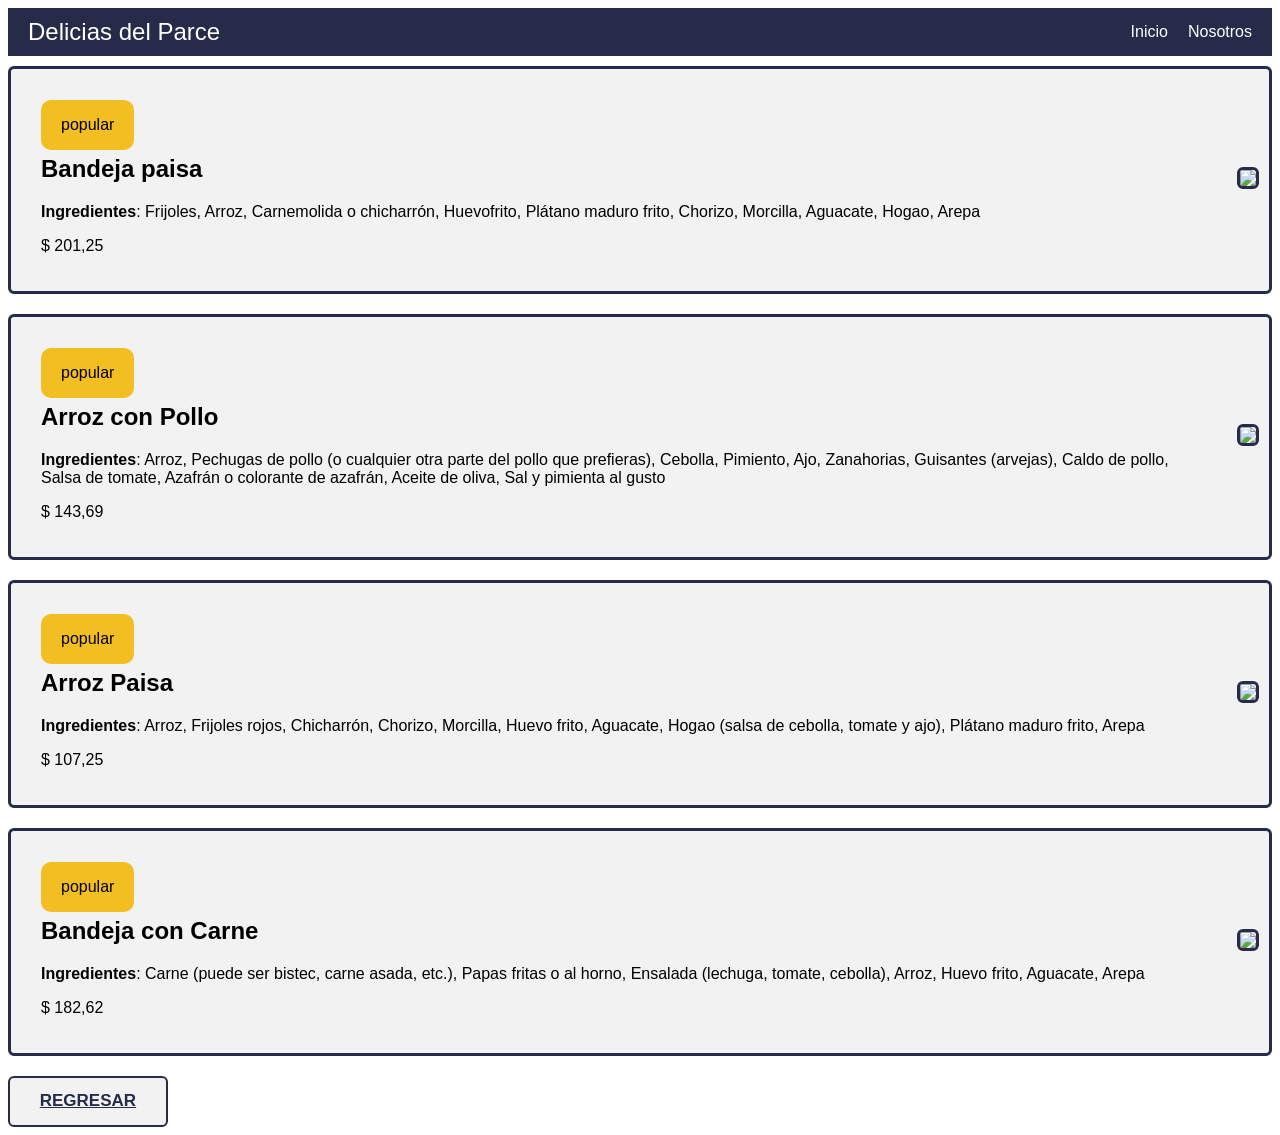
==== practica 1/pages/menu.html @ a2169ce3 "avances" ====
<!DOCTYPE html>
<html lang="en">
<head>
    <meta charset="UTF-8">
    <meta name="viewport" content="width=device-width, initial-scale=1.0">
    <link href="../style/style2.css" rel="stylesheet"> 
    <title>Menú</title>
  </head>
  <body>
    <nav class="navbar">
      <div class="navbar-brand">
          <a  class="nombre">Delicias del Parce</a>
        </div>
        <ul class="navbar-items">
            <li><a href="../index.html" class="nav-item">Inicio</a></li>
            <li><a href="sucursales.html" class="nav-item">Nosotros</a></li>
        </ul>
    </nav>

  <div class="contenedor1">
    <div class="tab-1">
      <div class="alerta">
        <p class="txM">
          popular 
        </p>
      </div>
      <h2 class="titulo">Bandeja paisa</h2>
      <p class="txM"><b>Ingredientes</b>: Frijoles, Arroz, Carnemolida o chicharrón, Huevofrito, Plátano maduro frito, Chorizo, Morcilla, Aguacate, Hogao, Arepa</p>
      <p class="txM">$ 201,25 </p>
    </div>
    <div class="imagen">
      <img class="imgInicio" src="https://imgs.search.brave.com/WN3cXS13h6CYP24XxI7_WpBlwD7lmL84vaZtBdajhJs/rs:fit:860:0:0/g:ce/aHR0cHM6Ly9sb3N0/cmF2ZWxlcm9zLmNv/bS93cC1jb250ZW50/L3VwbG9hZHMvMjAy/My8wMi9Db2xvbWJp/YS1TYW5jb2Noby04/MDB4NTAyLmpwZw">
    </div>
</div>
  <div class="contenedor1">
    <div class="tab-1">
      <div class="alerta">
        <p class="txM">
          popular 
        </p>
      </div>
      <h2 class="titulo">Arroz con Pollo</h2>
      <p class="txM"><b>Ingredientes</b>: Arroz, Pechugas de pollo (o cualquier otra parte del pollo que prefieras), Cebolla, Pimiento, Ajo, Zanahorias, Guisantes (arvejas), Caldo de pollo, Salsa de tomate, Azafrán o colorante de azafrán, Aceite de oliva, Sal y pimienta al gusto</p>
      <p class="txM">$ 143,69 </p>
    </div>
    <div class="imagen">
      <img class="imgInicio" src="https://imgs.search.brave.com/s_U39NTByMl6j-hK52KWg4rslxFSrbN7xOI_cAXmgus/rs:fit:860:0:0/g:ce/aHR0cHM6Ly9hbnRv/amFuZG9hbmRvLmNv/bS93cC1jb250ZW50/L3VwbG9hZHMvMjAx/NS8wMS9hcnJvei1w/b2xsbzItcGludC1w/cS5qcGc">
    </div>
</div>
  <div class="contenedor1">
    <div class="tab-1">
      <div class="alerta">
        <p class="txM">
          popular 
        </p>
      </div>
      <h2 class="titulo">Arroz Paisa</h2>
      <p class="txM"><b>Ingredientes</b>: Arroz, Frijoles rojos, Chicharrón, Chorizo, Morcilla, Huevo frito, Aguacate, Hogao (salsa de cebolla, tomate y ajo), Plátano maduro frito, Arepa</p>
      <p class="txM">$ 107,25 </p>
    </div>
    <div class="imagen">
      <img class="imgInicio" src="https://images.rappi.com/products/a4a1004e-5fd8-4c2a-8746-65f674c796af-1596812350593_hq.jpeg?e=webp&q=80&d=130x130">
    </div>
</div>
  <div class="contenedor1">
    <div class="tab-1">
      <div class="alerta">
        <p class="txM">
          popular 
        </p>
      </div>
      <h2 class="titulo">Bandeja con Carne</h2>
      <p class="txM"><b>Ingredientes</b>: Carne (puede ser bistec, carne asada, etc.), Papas fritas o al horno, Ensalada (lechuga, tomate, cebolla), Arroz, Huevo frito, Aguacate, Arepa
      </p>
      <p class="txM">$ 182,62 </p>
    </div>
    <div class="imagen">
      <img class="imgInicio" src="https://images.rappi.com/products/f2198457-991e-49ac-9cdb-bdb14dd82193-1596811923902.jpeg?e=webp&q=80&d=130x130">
    </div>
</div>
<button class="btn">  <a class="tx" href="../index.html">regresar</a>
</button>
</body>
</html>
---- practica 1/style/style2.css ----
body{
    /* background-color: #F7E987; */
    font-family: 'Gill Sans', 'Gill Sans MT', Calibri, 'Trebuchet MS', sans-serif;
}
.navbar {
    display: flex;
    justify-content: space-between;
    align-items: center;
    background-color: #252B48;
    padding: 10px 20px;
    margin-bottom: 10px;
}
.nombre {
    color: white;
    font-size: 24px;
    text-decoration: none;
}
.nombre:hover {
    cursor: default;
    color: #F2BE22;
    
}
.navbar-items {
    list-style: none;
    display: flex;
    gap: 20px;
    margin: 0;
    padding: 0;
}
.nav-item {
    color: white;
    text-decoration: none;
    font-size: 16px;
    transition: color 0.3s;
}
.nav-item:hover {
    color: #F2BE22;
}
.contenedor1 {
    display: flex;
    align-items: center;
    gap: 20px; 
    background-color: #f2f2f2;
    border: 3px solid #252B48;
    border-radius: 6px;
    padding: 1px 10px 0px;
    margin-bottom: 20px;
}
.imagen img {
    max-width: 100%; 
    height: 150px; 
    align-items: center;
    border-radius: 6px;
    border: 3px solid #252B48;
}
.tab-1 {
    padding: 20px;
    flex: 1;
}
.alerta {
    color: aliceblue;
    border-radius: 10px;
    background-color:#F2BE22 ;
    padding: 0px 20px;
    margin: 10px 0px 5px;
    display: inline-block;
}
.titulo {
    font-size: 24px;
    margin-top: 0;
}
.txM {
    font-weight: 400;
    color: black;
}
.tx {
    font-weight: 600;
    color: #252B48;
}
.btn {
    --color: #F2BE22;
    --color2: #252B48;
    padding: 0.8em 1.75em;
    background-color: #f2f2f2;;
    border-radius: 6px;
    border: 2px solid #252B48;
    transition: .5s;
    position: relative;
    overflow: hidden;
    cursor: pointer;
    z-index: 1;
    font-weight: 300;
    font-size: 17px;
    font-family: 'Roboto', 'Segoe UI', sans-serif;
    text-transform: uppercase;
    color: var(--color);
   }
   
.btn::after, .btn::before {
    content: '';
    display: block;
    height: 100%;
    width: 100%;
    transform: skew(90deg) translate(-50%, -50%);
    position: absolute;
    inset: 50%;
    left: 25%;
    z-index: -1;
    transition: .5s ease-out;
    background-color: var(--color);
   }
   
.btn::before {
    top: -50%;
    left: -25%;
    transform: skew(90deg) rotate(180deg) translate(-50%, -50%);
   }
   
.btn:hover::before {
    transform: skew(45deg) rotate(180deg) translate(-50%, -50%);
   }
   
.btn:hover::after {
    transform: skew(45deg) translate(-50%, -50%);
   }
.btn:hover {
    color: var(--color2);
   }
.btn:active {
    filter: brightness(.7);
    transform: scale(.98);
   }
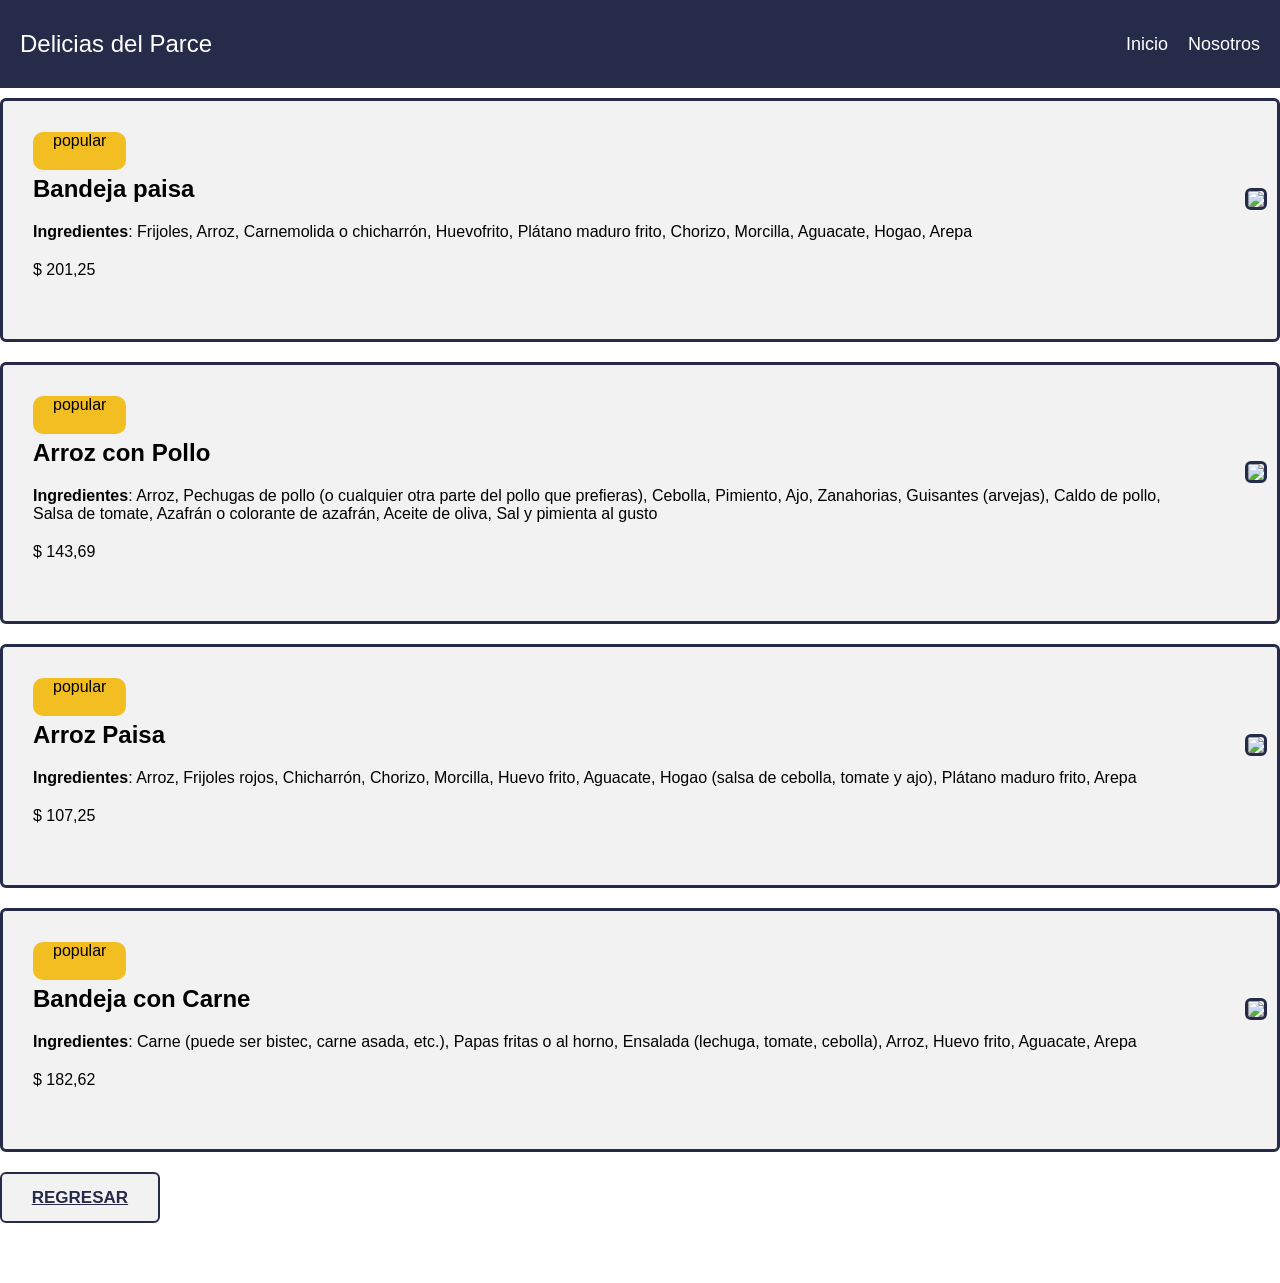
==== commit a336677d: "cambios css" ====
--- a/practica 1/pages/menu.html
+++ b/practica 1/pages/menu.html
@@ -8,7 +8,7 @@
   </head>
   <body>
     <nav class="navbar">
-      <div class="navbar-brand">
+      <div class="navbar-items">
           <a  class="nombre">Delicias del Parce</a>
         </div>
         <ul class="navbar-items">
--- a/practica 1/style/style2.css
+++ b/practica 1/style/style2.css
@@ -1,3 +1,8 @@
+*{
+    margin: 0;
+    padding: 0;
+    margin: 0 0 20px;
+    }
 body{
     /* background-color: #F7E987; */
     font-family: 'Gill Sans', 'Gill Sans MT', Calibri, 'Trebuchet MS', sans-serif;
@@ -25,12 +30,12 @@
     display: flex;
     gap: 20px;
     margin: 0;
-    padding: 0;
+    padding-top: 20px;
 }
 .nav-item {
     color: white;
     text-decoration: none;
-    font-size: 16px;
+    font-size: 18px;
     transition: color 0.3s;
 }
 .nav-item:hover {
